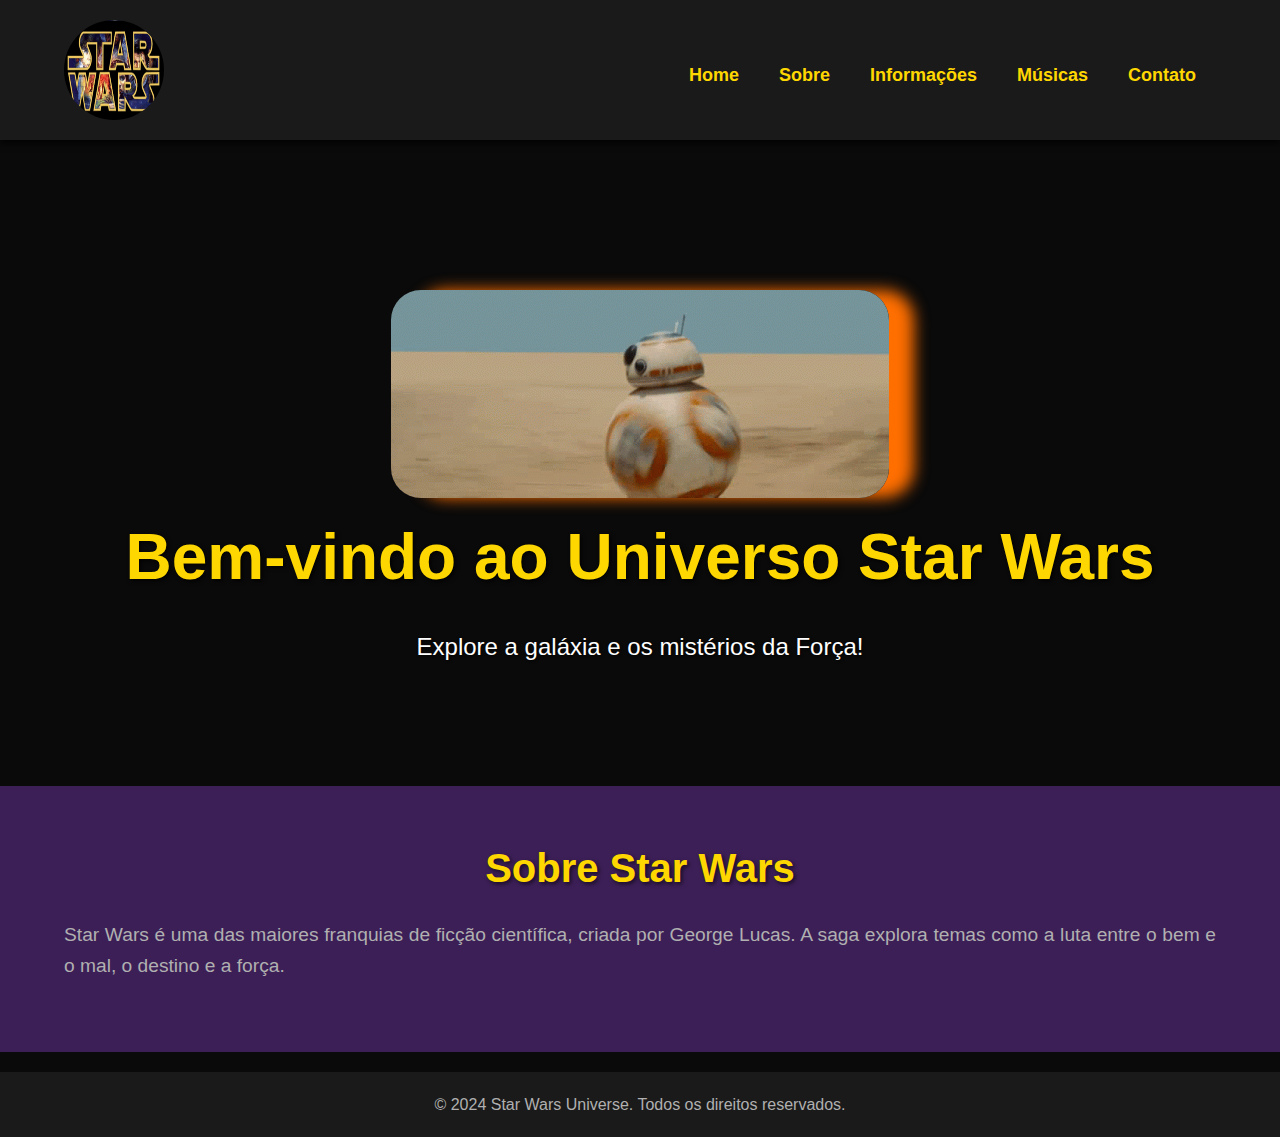
==== amanda/index.html @ 566facf9 "Add files via upload" ====
<!DOCTYPE html>
<html lang="pt-BR">
<head>
    <meta charset="UTF-8">
    <meta name="viewport" content="width=device-width, initial-scale=1.0">
    <title>Star Wars - O Universo Jedi</title>
    <link rel="stylesheet" href="styles.css">
</head>
<body>
    <header>
        <div class="container">
            <nav>
                <img id="logo" src="img/logo.png.gif" alt="Logo Star Wars" class="logo">
                <ul>  
                    <li><a href="index.html">Home</a></li>
                    <li><a href="sobre.html">Sobre</a></li>
                    <li><a href="informacoes.html">Informações</a></li>
                    <li><a href="musicas.html">Músicas</a></li>
                    <li><a href="contato.html">Contato</a></li>
                </ul>
            </nav>
        </div>
    </header>

    <div class="hero">
        <div class="container">
            <img id="foto" src="img/star.gif" alt="BB-8">
            <h1>Bem-vindo ao Universo Star Wars</h1>
            <p>Explore a galáxia e os mistérios da Força!</p>
        </div>
    </div>

    <div class="content">
        <div class="container">
            <div class="info">
                <h2>Sobre Star Wars</h2>
                <p>Star Wars é uma das maiores franquias de ficção científica, criada por George Lucas. A saga explora temas como a luta entre o bem e o mal, o destino e a força.</p>
            </div>
        </div>
    </div>


    <footer>
        <div class="container">
            <p>&copy; 2024 Star Wars Universe. Todos os direitos reservados.</p>
        </div>
    </footer>
</body>
</html>
---- amanda/styles.css ----
* {
    margin: 0;
    padding: 0;
    box-sizing: border-box;
}

body {
    font-family: 'Arial', sans-serif;
    background-color: #0a0a0a;
    color: #fff;
    line-height: 1.6;
}

.container {
    width: 90%;
    margin: 0 auto;
}

header {
    background-color: #1a1a1a;
    padding: 20px 0;
    box-shadow: 0 4px 6px rgba(0, 0, 0, 0.7);
}

nav {
    display: flex;
    align-items: center;
    justify-content: space-between;
    flex-wrap: wrap;
}

nav .logo {
    height: 80px;
}

nav ul {
    list-style: none;
    display: flex;
    flex-wrap: wrap;
    justify-content: center;
    margin-top: 10px;
}

nav ul li {
    margin: 0 20px;
}

nav ul li a {
    color: #FFD700;
    text-decoration: none;
    font-size: 18px;
    font-weight: bold;
    transition: color 0.3s ease;
}

nav ul li a:hover {
    color: #FF6F00;
    text-shadow: 0px 0px 10px rgba(255, 165, 0, 0.8);
}

.hero {
    background: url('img/star-background.jpg') no-repeat center center/cover;
    padding: 120px 0;
    text-align: center;
    background-attachment: fixed;
    position: relative;
}

.hero h1 {
    font-size: 4rem;
    color: #FFD700;
    margin-bottom: 20px;
    text-shadow: 2px 2px 4px rgba(0, 0, 0, 0.8);
}

.hero p {
    font-size: 1.5rem;
    color: #fff;
    text-shadow: 1px 1px 3px rgba(0, 0, 0, 0.8);
}

.content {
    background-color: #3c1f57;
    padding: 50px 0;
}

.content h2 {
    font-size: 2.5rem;
    color: #FFD700;
    margin-bottom: 20px;
    text-align: center;
    text-shadow: 2px 2px 4px rgba(0, 0, 0, 0.6);
}

.content p {
    font-size: 1.2rem;
    color: #B0B0B0;
    line-height: 1.6;
    text-align: justify;
    margin-bottom: 20px;
}

footer {
    margin-top: 20px;
    background-color: #1a1a1a;
    padding: 20px 0;
    text-align: center;
    font-size: 1rem;
}

footer p {
    color: #B0B0B0;
}

#foto {
    width: auto;
    height: auto;
    margin-top: 30px;
    border-radius: 30px;
    box-shadow: 25px 0px 15px #FF6F00;
}

#logo {
    width: 100px;
    height: 100px;
    border-radius: 50%;
    transition: transform 0.3s ease;
}

#logo:hover {
    transform: scale(1.1);
}

.contact-form {
    width: 80%;
    max-width: 500px;
    margin: 0 auto;
    margin-top: 20px;
    padding: 20px;
    background-color: whitesmoke;
    border-radius: 8px;
    box-shadow: 0 4px 12px rgba(0, 0, 0, 0.1);
    font-family: Arial, sans-serif;
}

.form-header h1 {
    text-align: center;
    color: #333;
    font-size: 28px;
    margin-bottom: 30px;
    font-weight: bold;
}

.form-body {
    display: flex;
    flex-direction: column;
}

.form-group {
    margin-bottom: 20px;
}

.form-group label {
    display: block;
    font-size: 16px;
    color: #555;
    margin-bottom: 8px;
}

.form-group input, .form-group textarea {
    width: 100%;
    padding: 12px;
    font-size: 16px;
    border: 1px solid #ccc;
    border-radius: 4px;
    box-sizing: border-box;
}

.form-group input:focus, .form-group textarea:focus {
    border-color: #007BFF;
    outline: none;
}

.form-group textarea {
    height: 150px;
    resize: vertical;
}

.button {
    width: 100%;
    padding: 15px;
    background-color: #007BFF;
    color: white;
    font-size: 18px;
    border: none;
    border-radius: 4px;
    cursor: pointer;
    transition: background-color 0.3s ease;
}

.button:hover {
    background-color: #0056b3;
}

@media (max-width: 768px) {
    nav ul {
        flex-direction: column;
        align-items: center;
    }

    nav ul li {
        margin: 10px 0;
    }

    .hero h1 {
        font-size: 3rem;
    }

    .hero p {
        font-size: 1.2rem;
    }

    .content h2 {
        font-size: 2rem;
    }

    .content p {
        font-size: 1rem;
    }

    .contact-form {
        width: 90%;
        padding: 15px;
    }
}

@media (max-width: 480px) {
    .hero h1 {
        font-size: 2.5rem;
    }

    .contact-form {
        width: 100%;
        padding: 10px;
    }
}
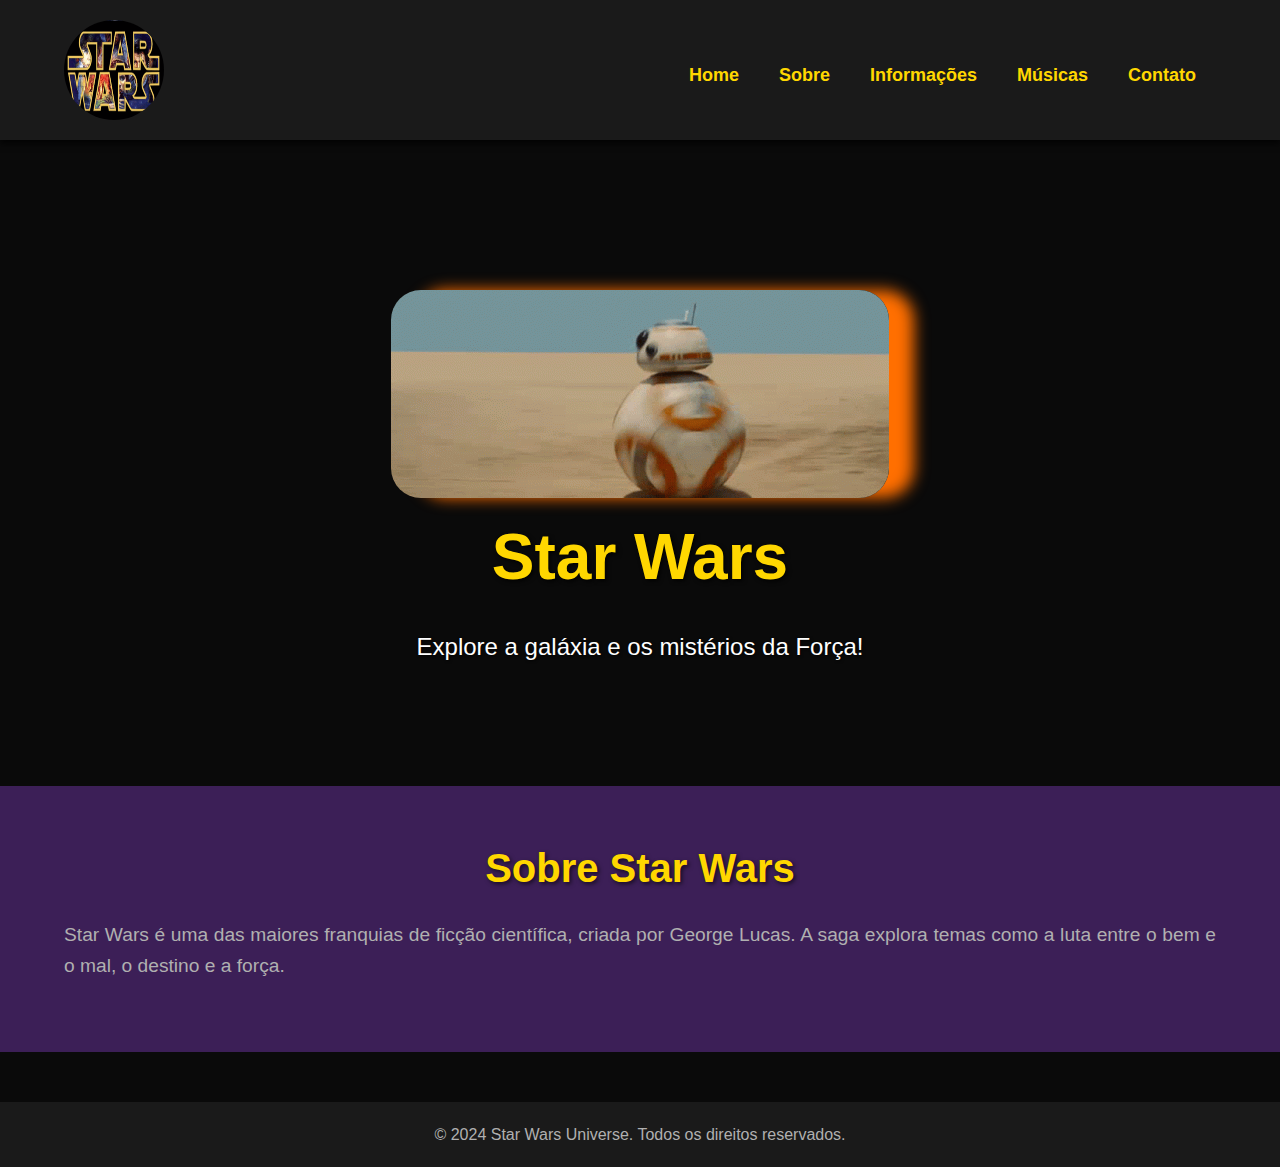
==== commit f4e2face: "." ====
--- a/amanda/index.html
+++ b/amanda/index.html
@@ -3,10 +3,19 @@
 <head>
     <meta charset="UTF-8">
     <meta name="viewport" content="width=device-width, initial-scale=1.0">
+    <link href="https://fonts.cdnfonts.com/css/star-wars" rel="stylesheet">
+                
+
     <title>Star Wars - O Universo Jedi</title>
     <link rel="stylesheet" href="styles.css">
 </head>
+
+<style>
+    @import url('https://fonts.cdnfonts.com/css/star-wars');
+</style>
+
 <body>
+
     <header>
         <div class="container">
             <nav>
@@ -22,22 +31,27 @@
         </div>
     </header>
 
-    <div class="hero">
-        <div class="container">
-            <img id="foto" src="img/star.gif" alt="BB-8">
-            <h1>Bem-vindo ao Universo Star Wars</h1>
-            <p>Explore a galáxia e os mistérios da Força!</p>
-        </div>
-    </div>
+    
 
-    <div class="content">
-        <div class="container">
-            <div class="info">
-                <h2>Sobre Star Wars</h2>
-                <p>Star Wars é uma das maiores franquias de ficção científica, criada por George Lucas. A saga explora temas como a luta entre o bem e o mal, o destino e a força.</p>
+        <div class="hero">
+            <div class="container">
+                <img id="foto" src="img/star.gif" alt="BB-8">
+                <h1>Star Wars</h1>
+                <p>Explore a galáxia e os mistérios da Força!</p>
             </div>
         </div>
-    </div>
+    
+        <div class="content">
+            <div class="container">
+                <div class="info">
+                    <h2>Sobre Star Wars</h2>
+                    <p>Star Wars é uma das maiores franquias de ficção científica, criada por George Lucas. A saga explora temas como a luta entre o bem e o mal, o destino e a força.</p>
+                </div>
+            </div>
+        </div>
+
+
+    
 
 
     <footer>
--- a/amanda/styles.css
+++ b/amanda/styles.css
@@ -10,6 +10,42 @@
     color: #fff;
     line-height: 1.6;
 }
+
+
+
+/* metade */
+
+.black-sky {
+    background-color: black;
+    color: white;
+
+}
+
+body::before {
+    content: "";
+    position: absolute;
+    top: 0;
+    left: 0;
+    width: 100%;
+    height: 100%;
+    background: url('https://www.transparenttextures.com/patterns/stars.png') repeat; /* Imagem de estrelas */
+    z-index: -1;
+}
+
+
+.stars {
+    position: absolute;
+    top: 100px;
+    left: -700px;
+    width: 1px;
+    height: 1px;
+    background: transparent;
+    box-shadow: 970px 909px #FFF , 1px 149px #FFF , 736px 348px #FFF , 1352px 1333px #FFF , 57px 1598px #FFF , 1007px 332px #FFF , 1474px 782px #FFF , 726px 826px #FFF , 768px 344px #FFF , 1673px 1878px #FFF , 1970px 722px #FFF , 123px 79px #FFF , 1137px 1554px #FFF , 490px 521px #FFF , 1277px 1346px #FFF , 14px 1701px #FFF , 114px 1127px #FFF , 849px 20px #FFF , 1697px 199px #FFF , 1013px 741px #FFF , 1643px 1821px #FFF , 1335px 1355px #FFF , 825px 290px #FFF , 1670px 1346px #FFF , 345px 1925px #FFF , 1063px 1880px #FFF , 265px 1203px #FFF , 1328px 493px #FFF , 1152px 806px #FFF , 661px 602px #FFF , 520px 1515px #FFF , 1256px 1907px #FFF , 1882px 1525px #FFF , 1024px 239px #FFF , 1959px 1343px #FFF , 623px 1380px #FFF , 1717px 1542px #FFF , 1318px 660px #FFF , 1586px 1581px #FFF , 340px 284px #FFF , 553px 1556px #FFF , 609px 800px #FFF , 613px 244px #FFF , 927px 1327px #FFF , 957px 1869px #FFF , 1029px 575px #FFF , 1851px 1438px #FFF , 1043px 819px #FFF , 1297px 1312px #FFF , 1361px 1224px #FFF , 974px 344px #FFF , 715px 1931px #FFF , 1583px 1370px #FFF , 1359px 1395px #FFF , 433px 1356px #FFF , 1818px 197px #FFF , 973px 1115px #FFF , 353px 1356px #FFF , 558px 1060px #FFF , 1584px 414px #FFF , 1272px 1404px #FFF , 1792px 22px #FFF , 147px 1524px #FFF , 751px 1032px #FFF , 1945px 700px #FFF , 366px 241px #FFF , 1119px 532px #FFF , 1029px 703px #FFF , 575px 888px #FFF , 1568px 1488px #FFF , 1527px 1002px #FFF , 471px 783px #FFF , 90px 1160px #FFF , 1646px 1805px #FFF , 714px 667px #FFF , 644px 1716px #FFF , 1917px 1700px #FFF , 1241px 1645px #FFF , 1285px 1327px #FFF , 1560px 132px #FFF , 1645px 1753px #FFF , 1703px 466px #FFF , 1099px 929px #FFF , 1629px 1954px #FFF , 1103px 338px #FFF , 1427px 1660px #FFF , 652px 1031px #FFF , 958px 1744px #FFF , 1015px 1712px #FFF , 1452px 1076px #FFF , 229px 1483px #FFF , 84px 1847px #FFF , 1671px 1333px #FFF , 1600px 345px #FFF , 1307px 168px #FFF , 915px 921px #FFF , 1367px 1826px #FFF , 1085px 1685px #FFF , 1514px 753px #FFF , 859px 1015px #FFF , 1871px 1239px #FFF , 1522px 381px #FFF , 981px 906px #FFF , 1207px 712px #FFF , 1197px 820px #FFF , 1573px 1186px #FFF , 864px 1824px #FFF , 1534px 1340px #FFF , 629px 607px #FFF , 1409px 997px #FFF , 882px 1459px #FFF , 150px 310px #FFF , 785px 1231px #FFF , 884px 523px #FFF , 1963px 1004px #FFF , 1529px 1395px #FFF , 632px 665px #FFF , 388px 1668px #FFF , 1468px 810px #FFF , 1165px 1575px #FFF , 1498px 252px #FFF , 275px 353px #FFF , 1171px 350px #FFF , 524px 1698px #FFF , 1652px 1900px #FFF , 1800px 1788px #FFF , 1743px 695px #FFF , 1806px 516px #FFF , 537px 1528px #FFF , 127px 763px #FFF , 1643px 1043px #FFF , 1717px 137px #FFF , 1553px 952px #FFF , 183px 1507px #FFF , 770px 322px #FFF , 241px 1999px #FFF , 148px 244px #FFF , 118px 1096px #FFF , 1183px 100px #FFF , 1158px 53px #FFF , 371px 735px #FFF , 1090px 1474px #FFF , 1145px 616px #FFF , 1300px 236px #FFF , 407px 672px #FFF , 1012px 142px #FFF , 100px 329px #FFF , 219px 506px #FFF , 482px 349px #FFF , 1397px 1560px #FFF , 566px 750px #FFF , 562px 1403px #FFF , 1154px 961px #FFF , 559px 169px #FFF , 568px 503px #FFF , 184px 1898px #FFF , 256px 793px #FFF , 668px 66px #FFF , 38px 544px #FFF , 832px 702px #FFF , 1676px 1579px #FFF , 1996px 910px #FFF , 806px 1313px #FFF , 1063px 79px #FFF , 539px 1035px #FFF , 552px 1740px #FFF , 774px 632px #FFF , 1453px 1152px #FFF , 491px 1160px #FFF , 1667px 793px #FFF , 655px 316px #FFF , 609px 470px #FFF , 1330px 53px #FFF , 420px 1814px #FFF , 1155px 447px #FFF , 1754px 360px #FFF , 913px 1425px #FFF , 1408px 1270px #FFF , 414px 128px #FFF , 31px 1664px #FFF , 1671px 899px #FFF , 125px 1133px #FFF , 1942px 351px #FFF , 1439px 466px #FFF , 886px 1853px #FFF , 1587px 677px #FFF , 241px 570px #FFF , 1886px 1293px #FFF , 1526px 84px #FFF , 508px 1419px #FFF , 759px 634px #FFF , 1314px 1121px #FFF , 1127px 545px #FFF , 993px 758px #FFF , 1770px 795px #FFF , 1629px 211px #FFF , 824px 1656px #FFF , 324px 1166px #FFF , 27px 1316px #FFF , 1258px 1468px #FFF , 428px 1923px #FFF , 661px 704px #FFF , 1872px 1640px #FFF , 1910px 1660px #FFF , 117px 995px #FFF , 253px 1792px #FFF , 1403px 1433px #FFF , 1441px 752px #FFF , 1472px 547px #FFF , 1715px 541px #FFF , 272px 187px #FFF , 881px 306px #FFF , 19px 1209px #FFF , 1807px 1423px #FFF , 693px 1752px #FFF , 160px 1252px #FFF , 1710px 237px #FFF , 32px 1786px #FFF , 1440px 1452px #FFF , 712px 1836px #FFF , 1324px 1411px #FFF , 728px 274px #FFF , 59px 244px #FFF , 1514px 16px #FFF , 1472px 923px #FFF , 1276px 1755px #FFF , 1099px 1301px #FFF , 1972px 1715px #FFF , 511px 1297px #FFF , 465px 1329px #FFF , 129px 1422px #FFF , 635px 959px #FFF , 206px 1663px #FFF , 1089px 150px #FFF , 911px 365px #FFF , 1520px 1828px #FFF , 133px 560px #FFF , 715px 1941px #FFF , 818px 1332px #FFF , 1407px 1564px #FFF , 64px 788px #FFF , 1048px 1656px #FFF , 1290px 1205px #FFF , 1230px 93px #FFF , 532px 570px #FFF , 170px 1545px #FFF , 507px 1924px #FFF , 197px 669px #FFF , 1945px 1559px #FFF , 400px 346px #FFF , 610px 1596px #FFF , 587px 245px #FFF , 272px 661px #FFF , 1889px 1419px #FFF , 1831px 234px #FFF , 1222px 840px #FFF , 1849px 1366px #FFF , 107px 1058px #FFF , 1589px 1327px #FFF , 1160px 324px #FFF , 438px 768px #FFF , 1225px 1707px #FFF , 662px 384px #FFF , 567px 786px #FFF , 1115px 95px #FFF , 195px 48px #FFF , 1623px 470px #FFF , 362px 746px #FFF , 546px 270px #FFF , 1120px 1542px #FFF , 1925px 1770px #FFF , 830px 1439px #FFF , 1419px 1360px #FFF , 128px 1049px #FFF , 1684px 578px #FFF , 714px 1156px #FFF , 102px 81px #FFF , 351px 1428px #FFF , 982px 472px #FFF , 1142px 1717px #FFF , 1195px 1182px #FFF , 337px 286px #FFF , 1309px 1402px #FFF , 1863px 1475px #FFF , 623px 1518px #FFF , 133px 1847px #FFF , 927px 1120px #FFF , 1439px 725px #FFF , 1722px 1576px #FFF , 706px 285px #FFF , 637px 455px #FFF , 574px 1498px #FFF , 674px 1851px #FFF , 1748px 683px #FFF , 563px 1521px #FFF , 1627px 1826px #FFF , 1360px 901px #FFF , 1551px 1458px #FFF , 1995px 517px #FFF , 1928px 303px #FFF , 1256px 1241px #FFF , 1283px 1911px #FFF , 923px 1235px #FFF , 758px 949px #FFF , 1133px 1794px #FFF , 1203px 623px #FFF , 344px 103px #FFF , 1032px 834px #FFF , 714px 555px #FFF , 702px 931px #FFF , 1431px 1808px #FFF , 1827px 1436px #FFF , 750px 192px #FFF , 1816px 769px #FFF , 1537px 64px #FFF , 670px 753px #FFF , 1832px 783px #FFF , 807px 1154px #FFF , 641px 1749px #FFF , 509px 399px #FFF , 1308px 79px #FFF , 319px 482px #FFF , 662px 829px #FFF , 1379px 1284px #FFF , 1812px 1594px #FFF , 359px 448px #FFF , 277px 1027px #FFF , 679px 795px #FFF , 1854px 689px #FFF , 275px 584px #FFF , 1772px 217px #FFF , 340px 920px #FFF , 1483px 968px #FFF , 567px 252px #FFF , 658px 507px #FFF , 1892px 860px #FFF , 1800px 261px #FFF , 1325px 1416px #FFF , 1053px 1894px #FFF , 459px 442px #FFF , 1172px 1566px #FFF , 1325px 695px #FFF , 764px 851px #FFF , 539px 582px #FFF , 1439px 999px #FFF , 67px 494px #FFF , 1251px 1832px #FFF , 731px 615px #FFF , 1024px 1997px #FFF , 1647px 365px #FFF , 932px 34px #FFF , 859px 247px #FFF , 249px 1998px #FFF , 555px 885px #FFF , 1663px 1423px #FFF , 1509px 381px #FFF , 694px 308px #FFF , 1430px 262px #FFF , 1944px 1413px #FFF , 1279px 1157px #FFF , 1298px 508px #FFF , 175px 967px #FFF , 568px 799px #FFF , 1417px 519px #FFF , 459px 368px #FFF , 681px 1629px #FFF , 41px 449px #FFF , 1630px 1507px #FFF , 1834px 1214px #FFF , 486px 1965px #FFF , 1581px 1047px #FFF , 995px 683px #FFF , 721px 1985px #FFF , 837px 624px #FFF , 885px 188px #FFF , 862px 1339px #FFF , 908px 1594px #FFF , 697px 267px #FFF , 386px 293px #FFF , 234px 1636px #FFF , 1805px 855px #FFF , 267px 350px #FFF , 493px 207px #FFF , 1541px 1176px #FFF , 377px 982px #FFF , 768px 878px #FFF , 1263px 812px #FFF , 175px 228px #FFF , 1601px 571px #FFF , 1696px 391px #FFF , 38px 415px #FFF , 1427px 1882px #FFF , 1306px 628px #FFF , 1257px 1933px #FFF , 1690px 1370px #FFF , 1812px 1778px #FFF , 1124px 1557px #FFF , 830px 567px #FFF , 1124px 842px #FFF , 1983px 1339px #FFF , 1855px 195px #FFF , 1545px 1092px #FFF , 1861px 1448px #FFF , 519px 1259px #FFF , 1141px 1117px #FFF , 1916px 1573px #FFF , 1112px 1870px #FFF , 1016px 1083px #FFF , 935px 1575px #FFF , 1275px 1355px #FFF , 363px 465px #FFF , 1085px 1388px #FFF , 1918px 952px #FFF , 104px 542px #FFF , 1013px 1562px #FFF , 1700px 1159px #FFF , 908px 289px #FFF , 1105px 1146px #FFF , 1420px 1676px #FFF , 1281px 457px #FFF , 1749px 1537px #FFF , 146px 45px #FFF , 51px 809px #FFF , 300px 991px #FFF , 1019px 1985px #FFF , 722px 216px #FFF , 1752px 1874px #FFF , 393px 798px #FFF , 483px 1645px #FFF , 324px 310px #FFF , 1688px 644px #FFF , 1848px 945px #FFF , 805px 1663px #FFF , 1927px 1468px #FFF , 999px 1120px #FFF , 1139px 677px #FFF , 1011px 1034px #FFF , 1123px 556px #FFF , 585px 1660px #FFF , 20px 67px #FFF , 1460px 1071px #FFF , 871px 726px #FFF , 1270px 587px #FFF , 814px 763px #FFF , 671px 799px #FFF , 1683px 1813px #FFF , 516px 1113px #FFF , 1490px 727px #FFF , 1825px 329px #FFF , 113px 1169px #FFF , 759px 1790px #FFF , 1195px 1933px #FFF , 1389px 1047px #FFF , 753px 1133px #FFF , 1858px 532px #FFF , 160px 83px #FFF , 1928px 1030px #FFF , 296px 351px #FFF , 1227px 673px #FFF , 1459px 397px #FFF , 1407px 316px #FFF , 1238px 1604px #FFF , 1060px 973px #FFF , 1579px 1000px #FFF , 1950px 10px #FFF , 1983px 462px #FFF , 1071px 330px #FFF , 1206px 343px #FFF , 454px 806px #FFF , 1404px 1721px #FFF , 969px 1813px #FFF , 1282px 1124px #FFF , 363px 1735px #FFF , 1688px 1952px #FFF , 1472px 264px #FFF , 762px 648px #FFF , 62px 588px #FFF , 1331px 1490px #FFF , 1189px 622px #FFF , 866px 320px #FFF , 1343px 1514px #FFF , 1201px 1297px #FFF , 1148px 904px #FFF , 1233px 1422px #FFF , 1450px 942px #FFF , 653px 1273px #FFF , 95px 279px #FFF , 853px 1428px #FFF , 1743px 163px #FFF , 1230px 737px #FFF , 812px 1580px #FFF , 1208px 33px #FFF , 1839px 1996px #FFF , 348px 1390px #FFF , 420px 1762px #FFF , 1915px 1121px #FFF , 776px 1562px #FFF , 1421px 1223px #FFF , 502px 94px #FFF , 1832px 1915px #FFF , 175px 367px #FFF , 592px 1593px #FFF , 1966px 922px #FFF , 365px 1586px #FFF , 1889px 220px #FFF , 1742px 1810px #FFF , 1801px 371px #FFF , 888px 1587px #FFF , 1567px 1363px #FFF , 26px 99px #FFF , 1542px 14px #FFF , 128px 461px #FFF , 300px 454px #FFF , 929px 502px #FFF , 290px 433px #FFF , 1856px 104px #FFF , 1971px 1303px #FFF , 1013px 1086px #FFF , 842px 1535px #FFF , 710px 1915px #FFF , 1796px 308px #FFF , 58px 501px #FFF , 1010px 801px #FFF , 405px 251px #FFF , 892px 909px #FFF , 1653px 1133px #FFF , 355px 1729px #FFF , 890px 1955px #FFF , 182px 811px #FFF , 1824px 365px #FFF , 1992px 383px #FFF , 1241px 1001px #FFF , 1805px 164px #FFF , 418px 1830px #FFF , 1575px 1143px #FFF , 1513px 1119px #FFF , 1927px 242px #FFF , 559px 48px #FFF , 1129px 666px #FFF , 643px 1716px #FFF , 150px 744px #FFF , 312px 136px #FFF , 1777px 848px #FFF , 1388px 1238px #FFF , 910px 1209px #FFF , 908px 1574px #FFF , 1466px 425px #FFF , 1903px 883px #FFF , 598px 1541px #FFF , 1743px 771px #FFF , 884px 1281px #FFF , 297px 1236px #FFF , 1298px 1422px #FFF , 636px 794px #FFF , 1713px 1526px #FFF , 1710px 785px #FFF , 1975px 1910px #FFF , 1890px 990px #FFF , 1932px 869px #FFF , 623px 1478px #FFF , 241px 1400px #FFF , 1345px 1866px #FFF , 1513px 1537px #FFF , 1642px 500px #FFF , 200px 42px #FFF , 1617px 1818px #FFF , 182px 499px #FFF , 1482px 216px #FFF , 31px 338px #FFF , 564px 805px #FFF , 249px 636px #FFF , 899px 694px #FFF , 1461px 967px #FFF , 1340px 195px #FFF , 1755px 635px #FFF , 1587px 1216px #FFF , 1118px 1054px #FFF , 279px 488px #FFF , 908px 1196px #FFF , 1156px 1995px #FFF , 1207px 1572px #FFF , 125px 1773px #FFF , 380px 283px #FFF , 1900px 184px #FFF , 687px 743px #FFF , 107px 246px #FFF , 1613px 233px #FFF , 125px 1491px #FFF , 77px 1928px #FFF , 788px 872px #FFF , 1697px 448px #FFF , 722px 1142px #FFF , 1840px 1462px #FFF , 413px 683px #FFF , 335px 250px #FFF , 340px 1869px #FFF , 403px 1659px #FFF , 495px 468px #FFF , 1647px 156px #FFF , 783px 594px #FFF , 290px 221px #FFF , 1304px 1035px #FFF , 642px 1073px #FFF , 1812px 619px #FFF , 238px 900px #FFF , 825px 680px #FFF , 1802px 1182px #FFF , 1054px 199px #FFF , 1140px 160px #FFF , 305px 1755px #FFF , 1963px 748px #FFF , 691px 192px #FFF , 940px 113px #FFF , 236px 44px #FFF , 439px 390px #FFF , 1293px 1402px #FFF , 228px 151px #FFF , 1022px 773px #FFF , 822px 1245px #FFF , 1591px 173px #FFF , 705px 1307px #FFF , 595px 1779px #FFF , 1474px 116px #FFF , 978px 690px #FFF , 230px 1474px #FFF , 1326px 229px #FFF , 1989px 860px #FFF , 1978px 536px #FFF , 1417px 1742px #FFF , 1929px 1914px #FFF , 285px 704px #FFF , 625px 945px #FFF , 1588px 1337px #FFF , 36px 1851px #FFF , 98px 843px #FFF , 1138px 995px #FFF , 1568px 1183px #FFF , 1935px 1297px #FFF , 908px 1586px #FFF , 64px 1182px #FFF , 886px 212px #FFF , 741px 1197px #FFF , 1886px 264px #FFF , 1202px 1926px #FFF , 589px 908px #FFF , 474px 1652px #FFF , 989px 731px #FFF , 1261px 1536px #FFF , 1656px 1133px #FFF , 611px 1597px #FFF , 1703px 1904px #FFF , 996px 1201px #FFF , 1183px 1048px #FFF , 777px 1968px #FFF , 172px 29px #FFF , 272px 1756px #FFF , 1403px 802px #FFF , 1533px 1211px #FFF , 1106px 1800px #FFF , 1322px 1794px #FFF , 1839px 1411px #FFF , 885px 1504px #FFF , 1150px 1123px #FFF , 202px 693px #FFF , 184px 106px #FFF , 778px 270px #FFF , 1902px 623px #FFF , 1844px 1445px #FFF , 857px 138px #FFF , 413px 1237px #FFF , 73px 1526px #FFF , 432px 1786px #FFF , 355px 1293px #FFF , 766px 1003px #FFF , 1573px 1977px #FFF , 834px 417px #FFF , 126px 1290px #FFF , 276px 254px #FFF , 170px 1931px #FFF , 158px 754px #FFF , 326px 1698px #FFF , 228px 714px #FFF , 924px 813px #FFF , 851px 1357px #FFF , 1816px 686px #FFF , 396px 967px #FFF , 540px 136px #FFF , 1598px 1738px #FFF , 282px 717px #FFF , 1985px 1776px #FFF , 1208px 761px #FFF , 1249px 1436px #FFF , 667px 1797px #FFF , 1563px 698px #FFF , 1158px 1859px #FFF , 242px 212px #FFF , 445px 1286px #FFF , 1943px 950px #FFF , 268px 819px #FFF , 729px 1755px #FFF;
+  }
+
+
+/* metade */
+
 
 .container {
     width: 90%;
@@ -67,6 +103,8 @@
 }
 
 .hero h1 {
+
+    font-family: 'Star Wars', sans-serif;
     font-size: 4rem;
     color: #FFD700;
     margin-bottom: 20px;
@@ -101,7 +139,7 @@
 }
 
 footer {
-    margin-top: 20px;
+    margin-top: 50px;
     background-color: #1a1a1a;
     padding: 20px 0;
     text-align: center;
@@ -202,6 +240,42 @@
     background-color: #0056b3;
 }
 
+#img{
+    margin-top: 35px;
+    width: 10%;
+    height: auto;
+    border-radius: 30px;
+    display: block;
+    margin-left: auto; 
+    margin-right: auto; 
+}
+#imgh{
+    margin-top: 20px;
+    width: 15%;
+    height: auto;
+    border-radius: 30px;
+    display: block;
+    margin-left: auto; 
+    margin-right: auto;
+
+}
+#title{
+    text-align: center;
+    color: #FFD700;
+    font-size: 2rem;
+    margin-bottom: 20px;
+    text-shadow: 2px 2px 4px rgba(0, 0, 0, 0.6);
+}
+#t2{
+ margin-top: 20px;
+}
+#title2{
+    color: white;
+    font-size: 1rem;
+    margin-bottom: 20px;
+    text-shadow: 2px 2px 4px rgba(0, 0, 0, 0.6);
+}
+
 @media (max-width: 768px) {
     nav ul {
         flex-direction: column;
@@ -244,3 +318,5 @@
         padding: 10px;
     }
 }
+
+
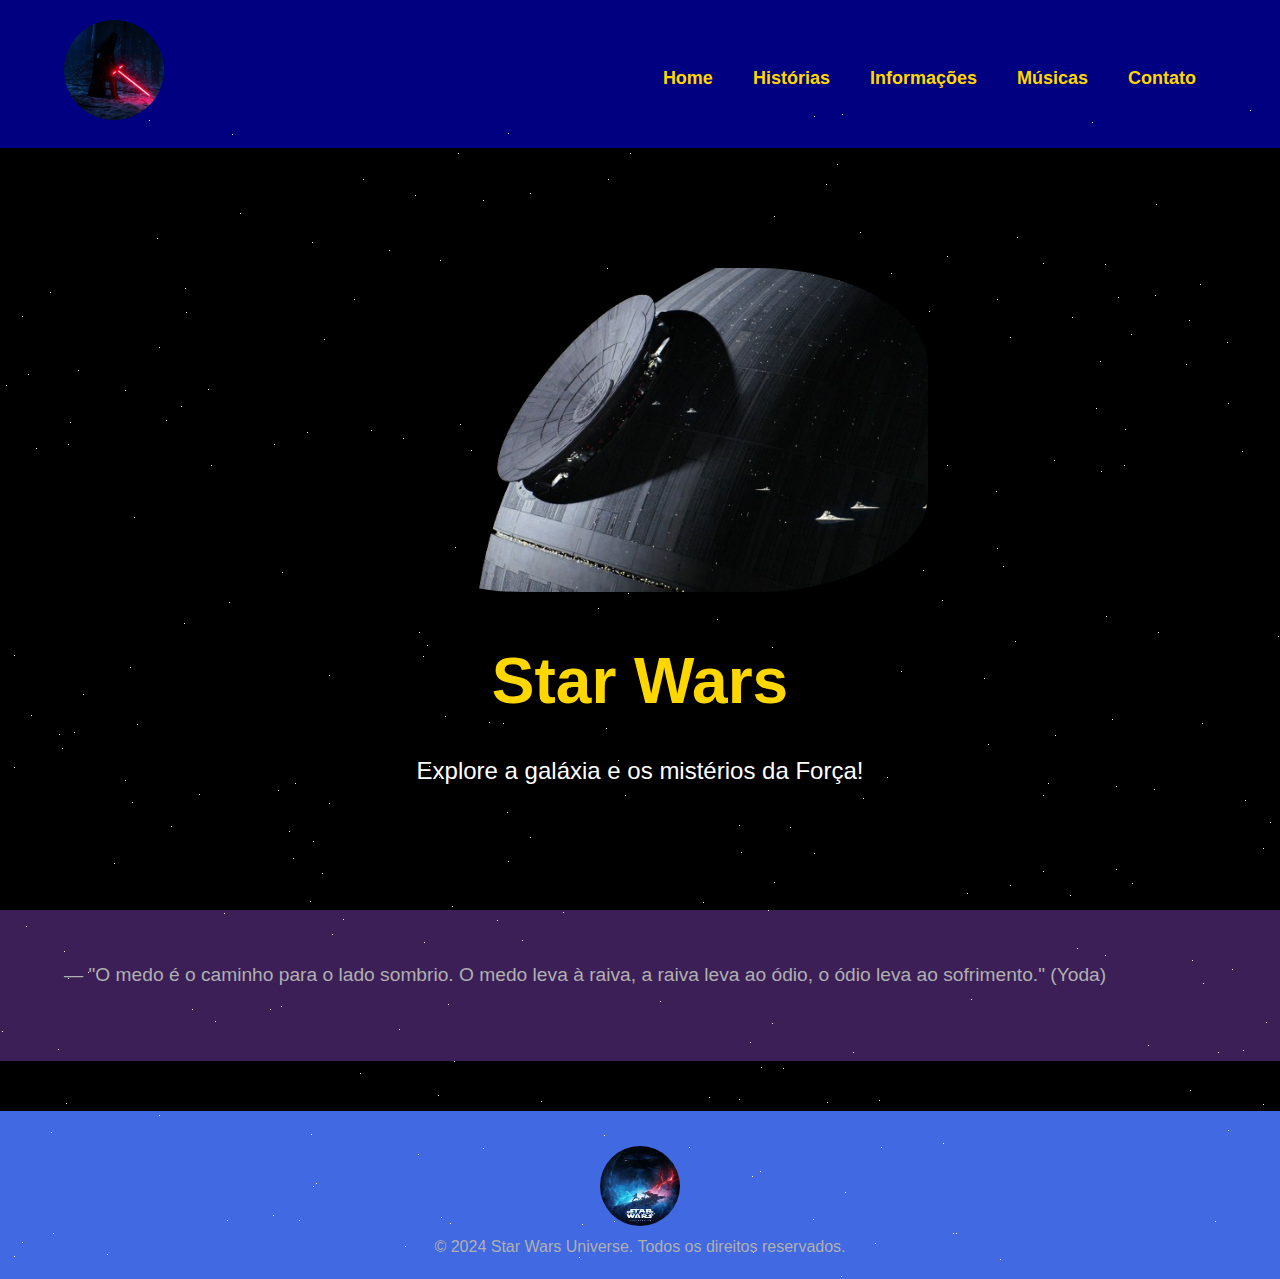
==== commit fcce682b: "cansei" ====
--- a/amanda/index.html
+++ b/amanda/index.html
@@ -19,33 +19,37 @@
     <header>
         <div class="container">
             <nav>
-                <img id="logo" src="img/logo.png.gif" alt="Logo Star Wars" class="logo">
+                <a href="https://www.starwars.com/">
+                    <img id="logo" src="img/epa.png.gif" alt="Descrição da imagem">
+                </a>
                 <ul>  
                     <li><a href="index.html">Home</a></li>
-                    <li><a href="sobre.html">Sobre</a></li>
+                    <li><a href="historias.html">Histórias</a></li>
                     <li><a href="informacoes.html">Informações</a></li>
                     <li><a href="musicas.html">Músicas</a></li>
                     <li><a href="contato.html">Contato</a></li>
                 </ul>
+                <div class="stars">
             </nav>
         </div>
     </header>
 
-    
-
+   
+   
         <div class="hero">
             <div class="container">
-                <img id="foto" src="img/star.gif" alt="BB-8">
-                <h1>Star Wars</h1>
+                <img id="foto" src="img/star.png.png" alt="BB-8">
+                <div id="tit"><h1>Star Wars</h1></div>
+                
                 <p>Explore a galáxia e os mistérios da Força!</p>
             </div>
         </div>
-    
+    </div>
         <div class="content">
             <div class="container">
                 <div class="info">
-                    <h2>Sobre Star Wars</h2>
-                    <p>Star Wars é uma das maiores franquias de ficção científica, criada por George Lucas. A saga explora temas como a luta entre o bem e o mal, o destino e a força.</p>
+                    <p>— "O medo é o caminho para o lado sombrio. O medo leva à raiva, a raiva leva ao ódio, o ódio leva ao sofrimento."
+                        (Yoda)</p>
                 </div>
             </div>
         </div>
@@ -56,7 +60,11 @@
 
     <footer>
         <div class="container">
+            <a href="https://www.disneyplus.com/pt-br/brand/star-wars?msockid=0a908fca179a62380e119a8416436339">
+                <img id="icone" src="img/filme.png.jpg" alt="filmes">
+            </a>
             <p>&copy; 2024 Star Wars Universe. Todos os direitos reservados.</p>
+          
         </div>
     </footer>
 </body>
--- a/amanda/styles.css
+++ b/amanda/styles.css
@@ -6,19 +6,15 @@
 
 body {
     font-family: 'Arial', sans-serif;
-    background-color: #0a0a0a;
-    color: #fff;
+    background-color: #000000; /* Negro Espacial */
+    color: #f4f4f4; /* Cor de texto mais clara */
     line-height: 1.6;
 }
 
-
-
-/* metade */
-
+/* Tema Star Wars */
 .black-sky {
-    background-color: black;
-    color: white;
-
+    background-color: #000000; /* Fundo negro profundo */
+    color: #FFCC00; /* Amarelo Dourado para elementos de destaque */
 }
 
 body::before {
@@ -32,7 +28,6 @@
     z-index: -1;
 }
 
-
 .stars {
     position: absolute;
     top: 100px;
@@ -53,7 +48,7 @@
 }
 
 header {
-    background-color: #1a1a1a;
+    background-color: #000080;
     padding: 20px 0;
     box-shadow: 0 4px 6px rgba(0, 0, 0, 0.7);
 }
@@ -140,7 +135,7 @@
 
 footer {
     margin-top: 50px;
-    background-color: #1a1a1a;
+    background-color: #4169E1;
     padding: 20px 0;
     text-align: center;
     font-size: 1rem;
@@ -151,11 +146,15 @@
 }
 
 #foto {
-    width: auto;
-    height: auto;
+    width: 50%;
+    height: 25%;
+    border-radius: 30%;
+}
+
+#tit{
     margin-top: 30px;
-    border-radius: 30px;
-    box-shadow: 25px 0px 15px #FF6F00;
+    justify-content: center;
+    text-align: center;
 }
 
 #logo {
@@ -163,6 +162,10 @@
     height: 100px;
     border-radius: 50%;
     transition: transform 0.3s ease;
+}
+
+#foto:hover {
+    transform: scale(1.1);
 }
 
 #logo:hover {
@@ -242,13 +245,18 @@
 
 #img{
     margin-top: 35px;
-    width: 10%;
+    width: 15%;
     height: auto;
-    border-radius: 30px;
+    border-radius: 50px;
     display: block;
     margin-left: auto; 
     margin-right: auto; 
 }
+
+#img:hover {
+    transform: scale(1.1);
+}
+
 #imgh{
     margin-top: 20px;
     width: 15%;
@@ -259,22 +267,31 @@
     margin-right: auto;
 
 }
+
+#imgh:hover {
+    transform: scale(1.1);
+}
 #title{
     text-align: center;
     color: #FFD700;
-    font-size: 2rem;
+    font-size: 1.5rem;
     margin-bottom: 20px;
     text-shadow: 2px 2px 4px rgba(0, 0, 0, 0.6);
 }
 #t2{
  margin-top: 20px;
 }
-#title2{
-    color: white;
-    font-size: 1rem;
-    margin-bottom: 20px;
-    text-shadow: 2px 2px 4px rgba(0, 0, 0, 0.6);
-}
+#icone{
+    margin-top: 15px;
+    width: 80px;
+    height: 80px;
+    border-radius: 50%;
+    transition: transform 0.3s ease;
+}
+.historia {
+  
+}
+
 
 @media (max-width: 768px) {
     nav ul {
